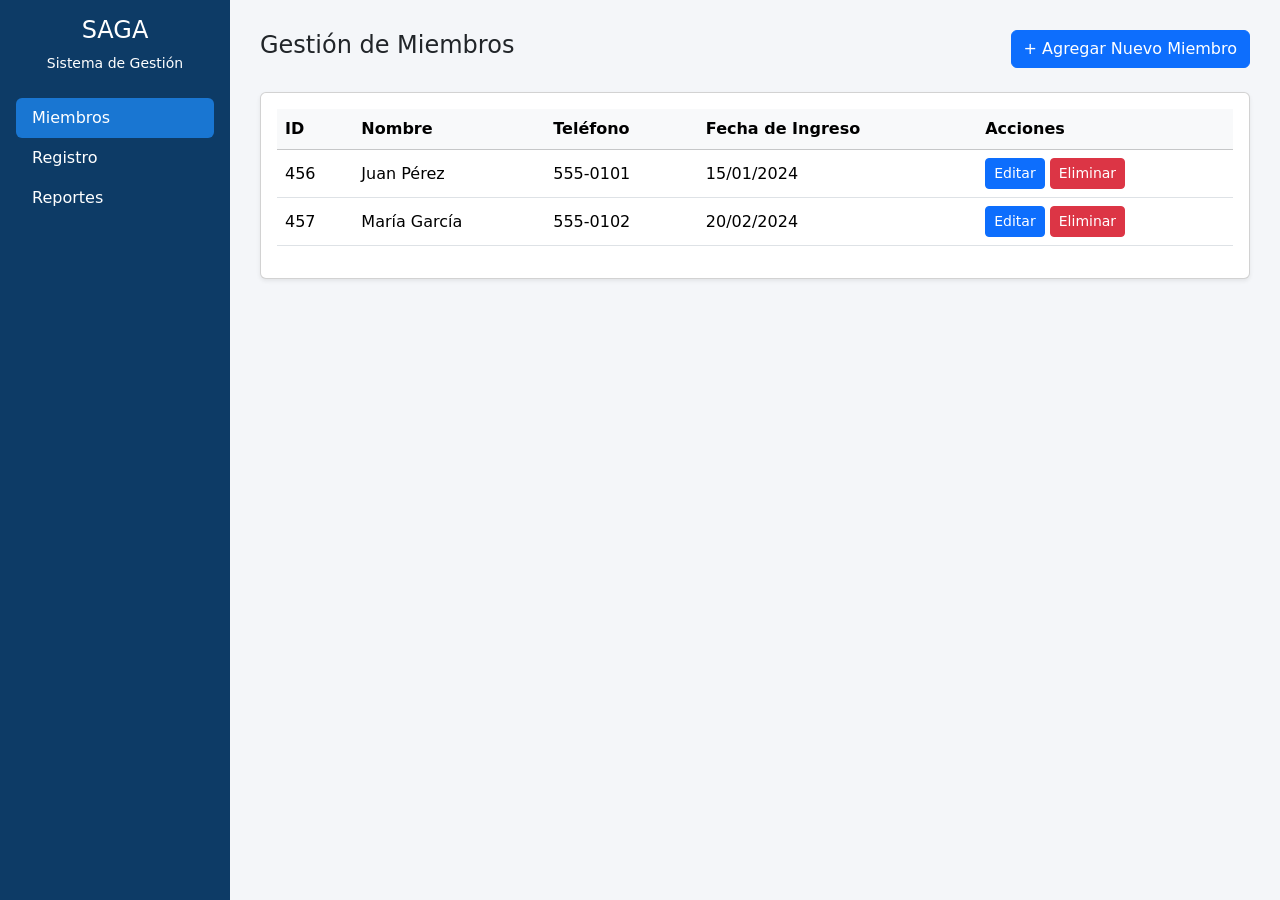
==== index.html @ cccfb26d "SAGA" ====
<!DOCTYPE html>
<html lang="es">
<head>
    <meta charset="UTF-8">
    <title>SAGA - Gestión de Miembros</title>

    <!-- Bootstrap 5 CSS -->
    <link href="https://cdn.jsdelivr.net/npm/bootstrap@5.3.2/dist/css/bootstrap.min.css" rel="stylesheet">

    <style>
        body {
            background-color: #f4f6f9;
        }

        .sidebar {
            width: 230px;
            height: 100vh;
            position: fixed;
            background-color: #0d3b66;
            color: white;
            padding-top: 20px;
        }

        .sidebar .nav-link {
            color: white;
        }

        .sidebar .nav-link.active,
        .sidebar .nav-link:hover {
            background-color: #1976d2;
        }

        .content {
            margin-left: 230px;
            padding: 30px;
        }
    </style>
</head>
<body>

<!-- SIDEBAR -->
<div class="sidebar d-flex flex-column p-3">
    <h4 class="text-center">SAGA</h4>
    <small class="text-center mb-4">Sistema de Gestión</small>

    <ul class="nav nav-pills flex-column mb-auto">
        <li class="nav-item">
            <a href="#" class="nav-link active">Miembros</a>
        </li>
        <li>
            <a href="#" class="nav-link">Registro</a>
        </li>
        <li>
            <a href="#" class="nav-link">Reportes</a>
        </li>
    </ul>
</div>

<!-- CONTENIDO -->
<div class="content">

    <div class="d-flex justify-content-between align-items-center mb-4">
        <h4>Gestión de Miembros</h4>

        <!-- Botón que abre el modal -->
        <button class="btn btn-primary" data-bs-toggle="modal" data-bs-target="#modalMiembro">
            + Agregar Nuevo Miembro
        </button>
    </div>

    <div class="card shadow-sm">
        <div class="card-body">
            <table class="table table-hover align-middle">
                <thead class="table-light">
                    <tr>
                        <th>ID</th>
                        <th>Nombre</th>
                        <th>Teléfono</th>
                        <th>Fecha de Ingreso</th>
                        <th>Acciones</th>
                    </tr>
                </thead>
                <tbody>
                    <tr>
                        <td>456</td>
                        <td>Juan Pérez</td>
                        <td>555-0101</td>
                        <td>15/01/2024</td>
                        <td>
                            <button class="btn btn-sm btn-primary">Editar</button>
                            <button class="btn btn-sm btn-danger">Eliminar</button>
                        </td>
                    </tr>
                    <tr>
                        <td>457</td>
                        <td>María García</td>
                        <td>555-0102</td>
                        <td>20/02/2024</td>
                        <td>
                            <button class="btn btn-sm btn-primary">Editar</button>
                            <button class="btn btn-sm btn-danger">Eliminar</button>
                        </td>
                    </tr>
                </tbody>
            </table>
        </div>
    </div>

</div>

<!-- MODAL -->
<div class="modal fade" id="modalMiembro" tabindex="-1">
    <div class="modal-dialog">
        <div class="modal-content">

            <div class="modal-header">
                <h5 class="modal-title">Agregar Nuevo Miembro</h5>
                <button type="button" class="btn-close" data-bs-dismiss="modal"></button>
            </div>

            <div class="modal-body">
                <form>
                    <div class="mb-3">
                        <label class="form-label">Nombre</label>
                        <input type="text" class="form-control" placeholder="Ingrese nombre">
                    </div>

                    <div class="mb-3">
                        <label class="form-label">Teléfono</label>
                        <input type="text" class="form-control" placeholder="Ingrese teléfono">
                    </div>

                    <div class="mb-3">
                        <label class="form-label">Fecha de Ingreso</label>
                        <input type="date" class="form-control">
                    </div>
                </form>
            </div>

            <div class="modal-footer">
                <button class="btn btn-secondary" data-bs-dismiss="modal">Cancelar</button>
                <button class="btn btn-primary">Guardar</button>
            </div>

        </div>
    </div>
</div>

<!-- Bootstrap JS -->
<script src="https://cdn.jsdelivr.net/npm/bootstrap@5.3.2/dist/js/bootstrap.bundle.min.js"></script>

</body>
</html>
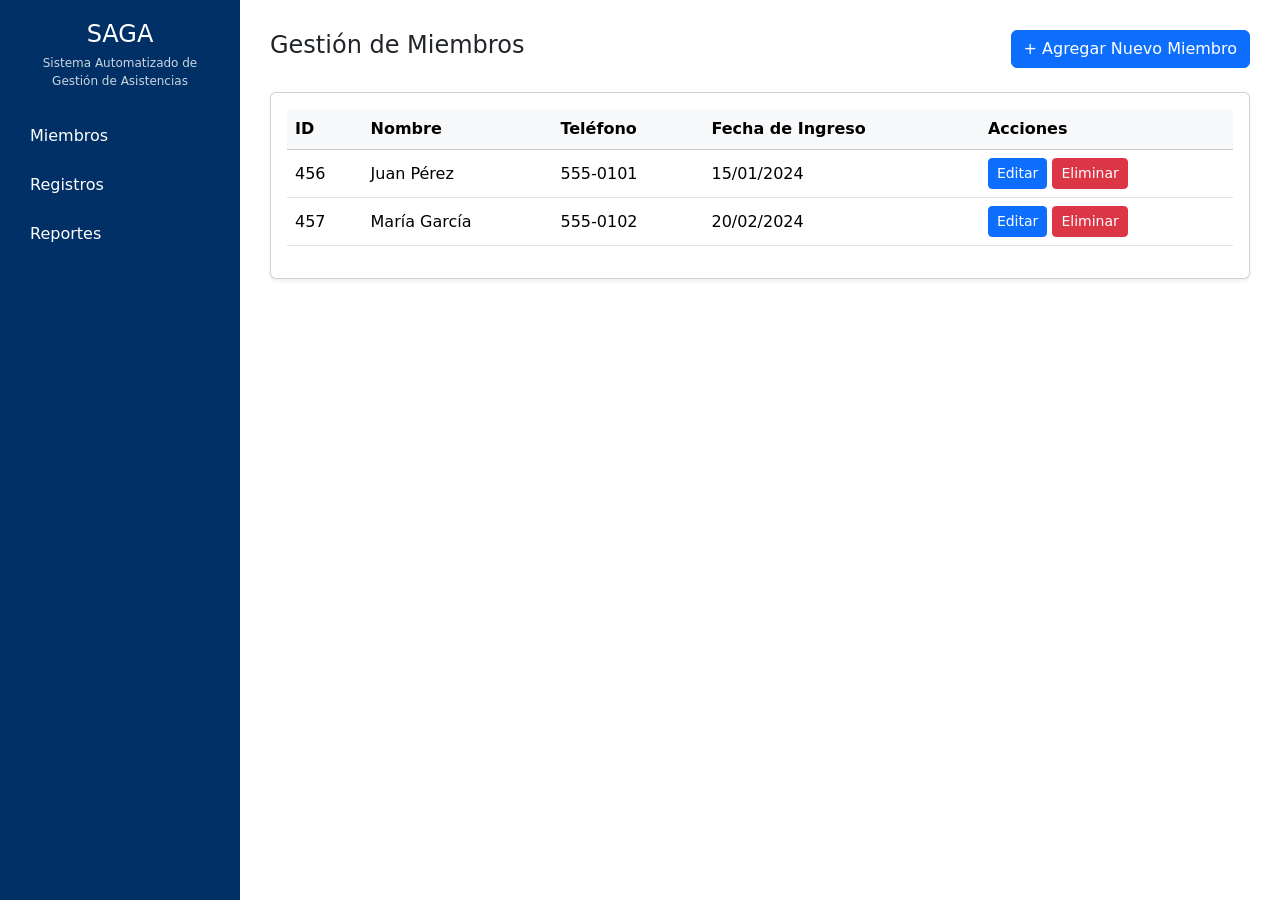
==== commit a10ded14: "Modificación en el index" ====
--- a/index.html
+++ b/index.html
@@ -7,54 +7,14 @@
     <!-- Bootstrap 5 CSS -->
     <link href="https://cdn.jsdelivr.net/npm/bootstrap@5.3.2/dist/css/bootstrap.min.css" rel="stylesheet">
 
-    <style>
-        body {
-            background-color: #f4f6f9;
-        }
+      <!-- CSS del header -->
+    <link rel="stylesheet" href="../css/header.css">
 
-        .sidebar {
-            width: 230px;
-            height: 100vh;
-            position: fixed;
-            background-color: #0d3b66;
-            color: white;
-            padding-top: 20px;
-        }
-
-        .sidebar .nav-link {
-            color: white;
-        }
-
-        .sidebar .nav-link.active,
-        .sidebar .nav-link:hover {
-            background-color: #1976d2;
-        }
-
-        .content {
-            margin-left: 230px;
-            padding: 30px;
-        }
-    </style>
 </head>
 <body>
 
-<!-- SIDEBAR -->
-<div class="sidebar d-flex flex-column p-3">
-    <h4 class="text-center">SAGA</h4>
-    <small class="text-center mb-4">Sistema de Gestión</small>
-
-    <ul class="nav nav-pills flex-column mb-auto">
-        <li class="nav-item">
-            <a href="#" class="nav-link active">Miembros</a>
-        </li>
-        <li>
-            <a href="#" class="nav-link">Registro</a>
-        </li>
-        <li>
-            <a href="#" class="nav-link">Reportes</a>
-        </li>
-    </ul>
-</div>
+<!-- Aquí se cargará el header dinámicamente -->
+<div id="header"></div>
 
 <!-- CONTENIDO -->
 <div class="content">
@@ -62,7 +22,6 @@
     <div class="d-flex justify-content-between align-items-center mb-4">
         <h4>Gestión de Miembros</h4>
 
-        <!-- Botón que abre el modal -->
         <button class="btn btn-primary" data-bs-toggle="modal" data-bs-target="#modalMiembro">
             + Agregar Nuevo Miembro
         </button>
@@ -149,5 +108,15 @@
 <!-- Bootstrap JS -->
 <script src="https://cdn.jsdelivr.net/npm/bootstrap@5.3.2/dist/js/bootstrap.bundle.min.js"></script>
 
+<!-- Script para cargar el header -->
+<script>
+    fetch("components/header.html")
+        .then(response => response.text())
+        .then(data => {
+            document.getElementById("header").innerHTML = data;
+        })
+        .catch(error => console.error("Error cargando el header:", error));
+</script>
+
 </body>
 </html>
--- a/css/header.css
+++ b/css/header.css
@@ -0,0 +1,46 @@
+/* SIDEBAR */
+.sidebar {
+    width: 240px;
+    height: 100vh;
+    background-color: #003066;
+    color: white;
+    position: fixed;
+    padding: 20px;
+}
+
+/* LOGO */
+.sidebar .logo h4 {
+    text-align: center;
+    margin-bottom: 5px;
+}
+
+.sidebar .logo small {
+    display: block;
+    text-align: center;
+    font-size: 12px;
+    opacity: 0.8;
+}
+
+/* NAV LINKS */
+.sidebar .nav-link {
+    color: white;
+    padding: 10px;
+    border-radius: 5px;
+    margin-bottom: 5px;
+    transition: 0.3s;
+}
+
+.sidebar .nav-link:hover {
+    background-color: #145da0;
+}
+
+.sidebar .nav-link.active {
+    background-color: #1976d2;
+    font-weight: 500;
+}
+
+/* CONTENIDO PRINCIPAL */
+.content {
+    margin-left: 240px;
+    padding: 30px;
+}
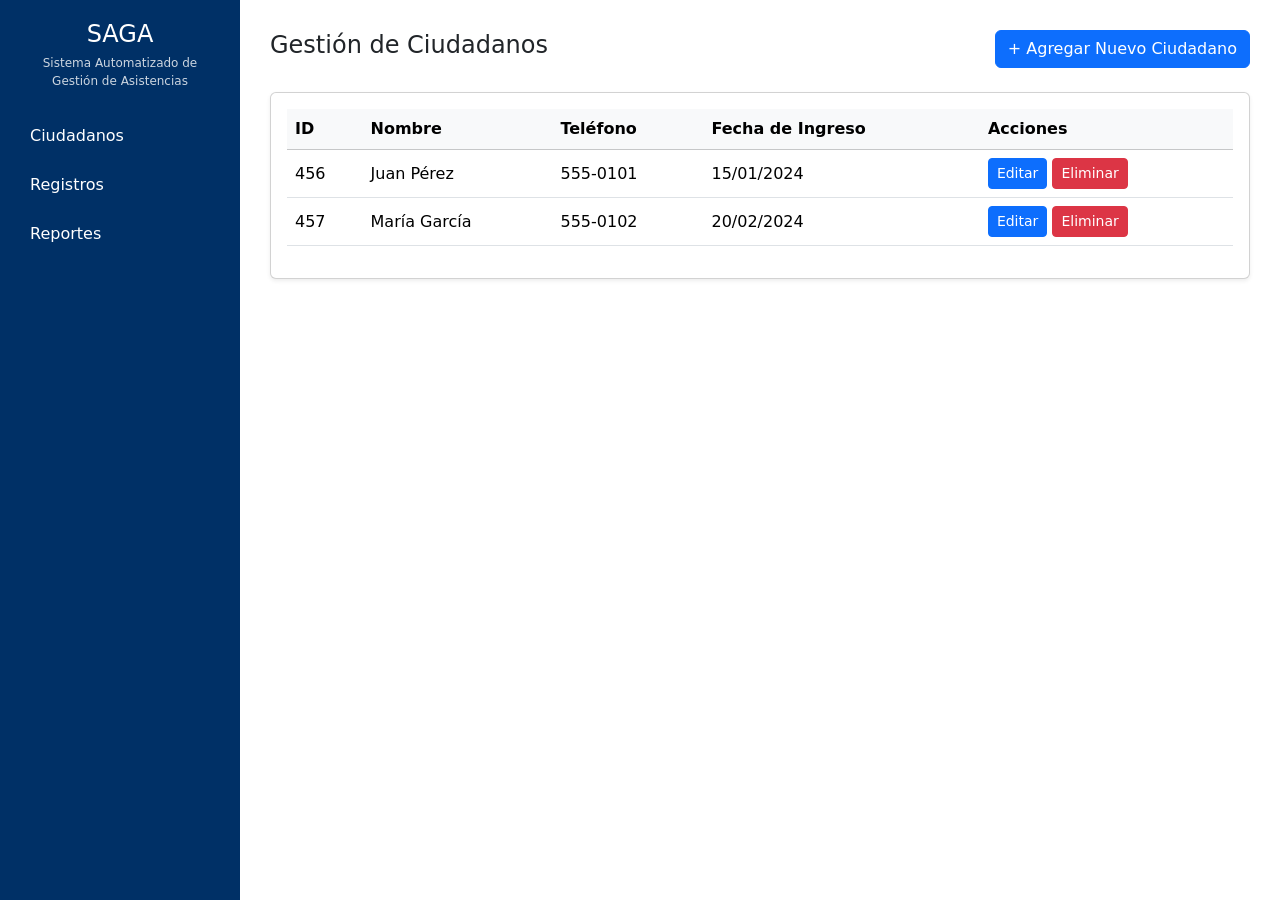
==== commit 1066ea8c: "Edición de miembros a ciudadanos" ====
--- a/index.html
+++ b/index.html
@@ -20,10 +20,10 @@
 <div class="content">
 
     <div class="d-flex justify-content-between align-items-center mb-4">
-        <h4>Gestión de Miembros</h4>
+        <h4>Gestión de Ciudadanos</h4>
 
         <button class="btn btn-primary" data-bs-toggle="modal" data-bs-target="#modalMiembro">
-            + Agregar Nuevo Miembro
+            + Agregar Nuevo Ciudadano
         </button>
     </div>
 
@@ -73,7 +73,7 @@
         <div class="modal-content">
 
             <div class="modal-header">
-                <h5 class="modal-title">Agregar Nuevo Miembro</h5>
+                <h5 class="modal-title">Agregar Nuevo Ciudadano</h5>
                 <button type="button" class="btn-close" data-bs-dismiss="modal"></button>
             </div>
 
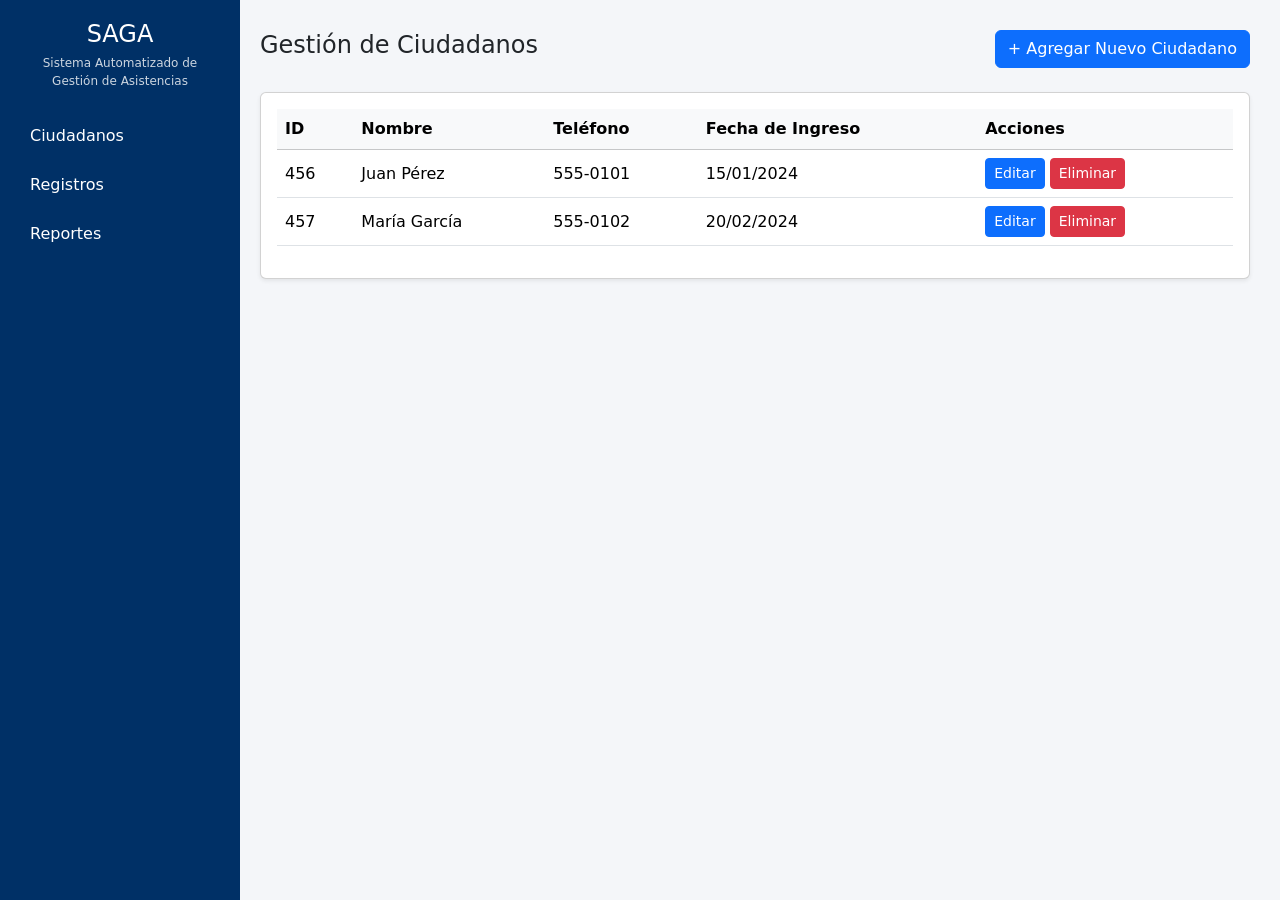
==== commit 2426f0f0: "Implmentación de ventanas de edición y eliminación de ciudadanos" ====
--- a/index.html
+++ b/index.html
@@ -2,27 +2,27 @@
 <html lang="es">
 <head>
     <meta charset="UTF-8">
-    <title>SAGA - Gestión de Miembros</title>
-
-    <!-- Bootstrap 5 CSS -->
+    <title>SAGA - Gestión de Ciudadanos</title>
+
+    <!-- Bootstrap 5 -->
     <link href="https://cdn.jsdelivr.net/npm/bootstrap@5.3.2/dist/css/bootstrap.min.css" rel="stylesheet">
-
-      <!-- CSS del header -->
+    
+    <!-- CSS del header -->
     <link rel="stylesheet" href="../css/header.css">
-
+    
+    <!-- CSS propio -->
+    <link rel="stylesheet" href="../css/ciudadanos.css">
 </head>
 <body>
 
-<!-- Aquí se cargará el header dinámicamente -->
 <div id="header"></div>
 
-<!-- CONTENIDO -->
 <div class="content">
 
     <div class="d-flex justify-content-between align-items-center mb-4">
         <h4>Gestión de Ciudadanos</h4>
 
-        <button class="btn btn-primary" data-bs-toggle="modal" data-bs-target="#modalMiembro">
+        <button class="btn btn-primary" data-bs-toggle="modal" data-bs-target="#modalAgregar">
             + Agregar Nuevo Ciudadano
         </button>
     </div>
@@ -46,8 +46,8 @@
                         <td>555-0101</td>
                         <td>15/01/2024</td>
                         <td>
-                            <button class="btn btn-sm btn-primary">Editar</button>
-                            <button class="btn btn-sm btn-danger">Eliminar</button>
+                            <button class="btn btn-sm btn-primary btn-editar">Editar</button>
+                            <button class="btn btn-sm btn-danger btn-eliminar">Eliminar</button>
                         </td>
                     </tr>
                     <tr>
@@ -56,8 +56,8 @@
                         <td>555-0102</td>
                         <td>20/02/2024</td>
                         <td>
-                            <button class="btn btn-sm btn-primary">Editar</button>
-                            <button class="btn btn-sm btn-danger">Eliminar</button>
+                            <button class="btn btn-sm btn-primary btn-editar">Editar</button>
+                            <button class="btn btn-sm btn-danger btn-eliminar">Eliminar</button>
                         </td>
                     </tr>
                 </tbody>
@@ -67,46 +67,130 @@
 
 </div>
 
-<!-- MODAL -->
-<div class="modal fade" id="modalMiembro" tabindex="-1">
+<!-- ===================== MODAL AGREGAR ===================== -->
+<div class="modal fade" id="modalAgregar" tabindex="-1">
     <div class="modal-dialog">
         <div class="modal-content">
-
             <div class="modal-header">
                 <h5 class="modal-title">Agregar Nuevo Ciudadano</h5>
                 <button type="button" class="btn-close" data-bs-dismiss="modal"></button>
             </div>
-
             <div class="modal-body">
                 <form>
                     <div class="mb-3">
                         <label class="form-label">Nombre</label>
-                        <input type="text" class="form-control" placeholder="Ingrese nombre">
+                        <input type="text" class="form-control">
                     </div>
 
                     <div class="mb-3">
                         <label class="form-label">Teléfono</label>
-                        <input type="text" class="form-control" placeholder="Ingrese teléfono">
-                    </div>
-
-                    <div class="mb-3">
-                        <label class="form-label">Fecha de Ingreso</label>
-                        <input type="date" class="form-control">
+                        <input type="text" class="form-control">
                     </div>
                 </form>
             </div>
-
             <div class="modal-footer">
                 <button class="btn btn-secondary" data-bs-dismiss="modal">Cancelar</button>
                 <button class="btn btn-primary">Guardar</button>
             </div>
-
+        </div>
+    </div>
+</div>
+
+<!-- ===================== MODAL EDITAR ===================== -->
+<div class="modal fade" id="modalEditar" tabindex="-1">
+    <div class="modal-dialog">
+        <div class="modal-content">
+            <div class="modal-header">
+                <h5 class="modal-title">Editar Ciudadano</h5>
+                <button type="button" class="btn-close" data-bs-dismiss="modal"></button>
+            </div>
+            <div class="modal-body">
+                <form>
+                    <input type="hidden" id="editarId">
+
+                    <div class="mb-3">
+                        <label class="form-label">Nombre</label>
+                        <input type="text" id="editarNombre" class="form-control">
+                    </div>
+
+                    <div class="mb-3">
+                        <label class="form-label">Teléfono</label>
+                        <input type="text" id="editarTelefono" class="form-control">
+                    </div>
+                </form>
+            </div>
+            <div class="modal-footer">
+                <button class="btn btn-secondary" data-bs-dismiss="modal">Cancelar</button>
+                <button class="btn btn-primary">Guardar Cambios</button>
+            </div>
+        </div>
+    </div>
+</div>
+
+<!-- ===================== MODAL ELIMINAR ===================== -->
+<div class="modal fade" id="modalEliminar" tabindex="-1">
+    <div class="modal-dialog">
+        <div class="modal-content">
+            <div class="modal-header bg-danger text-white">
+                <h5 class="modal-title">Confirmar Eliminación</h5>
+                <button type="button" class="btn-close btn-close-white" data-bs-dismiss="modal"></button>
+            </div>
+            <div class="modal-body">
+                <p id="mensajeEliminar"></p>
+                <input type="hidden" id="eliminarId">
+            </div>
+            <div class="modal-footer">
+                <button class="btn btn-secondary" data-bs-dismiss="modal">Cancelar</button>
+                <button class="btn btn-danger">Eliminar</button>
+            </div>
         </div>
     </div>
 </div>
 
 <!-- Bootstrap JS -->
 <script src="https://cdn.jsdelivr.net/npm/bootstrap@5.3.2/dist/js/bootstrap.bundle.min.js"></script>
+
+<script>
+document.addEventListener("DOMContentLoaded", function () {
+
+    const modalEditar = new bootstrap.Modal(document.getElementById('modalEditar'));
+    const modalEliminar = new bootstrap.Modal(document.getElementById('modalEliminar'));
+
+    // BOTÓN EDITAR
+    document.querySelectorAll(".btn-editar").forEach(button => {
+        button.addEventListener("click", function () {
+
+            const fila = this.closest("tr");
+            const id = fila.children[0].textContent;
+            const nombre = fila.children[1].textContent;
+            const telefono = fila.children[2].textContent;
+
+            document.getElementById("editarId").value = id;
+            document.getElementById("editarNombre").value = nombre;
+            document.getElementById("editarTelefono").value = telefono;
+
+            modalEditar.show();
+        });
+    });
+
+    // BOTÓN ELIMINAR
+    document.querySelectorAll(".btn-eliminar").forEach(button => {
+        button.addEventListener("click", function () {
+
+            const fila = this.closest("tr");
+            const id = fila.children[0].textContent;
+            const nombre = fila.children[1].textContent;
+
+            document.getElementById("eliminarId").value = id;
+            document.getElementById("mensajeEliminar").textContent =
+                "¿Está seguro de eliminar al ciudadano " + nombre + " (ID: " + id + ")?";
+
+            modalEliminar.show();
+        });
+    });
+
+});
+</script>
 
 <!-- Script para cargar el header -->
 <script>
--- a/css/ciudadanos.css
+++ b/css/ciudadanos.css
@@ -0,0 +1,26 @@
+    body {
+            background-color: #f4f6f9;
+        }
+
+        .sidebar {
+            width: 240px;
+            height: 100vh;
+            position: fixed;
+            background-color: #003066;
+            color: white;
+            padding-top: 20px;
+        }
+
+        .sidebar .nav-link {
+            color: white;
+        }
+
+        .sidebar .nav-link.active,
+        .sidebar .nav-link:hover {
+            background-color: #1976d2;
+        }
+
+        .content {
+            margin-left: 230px;
+            padding: 30px;
+        }
